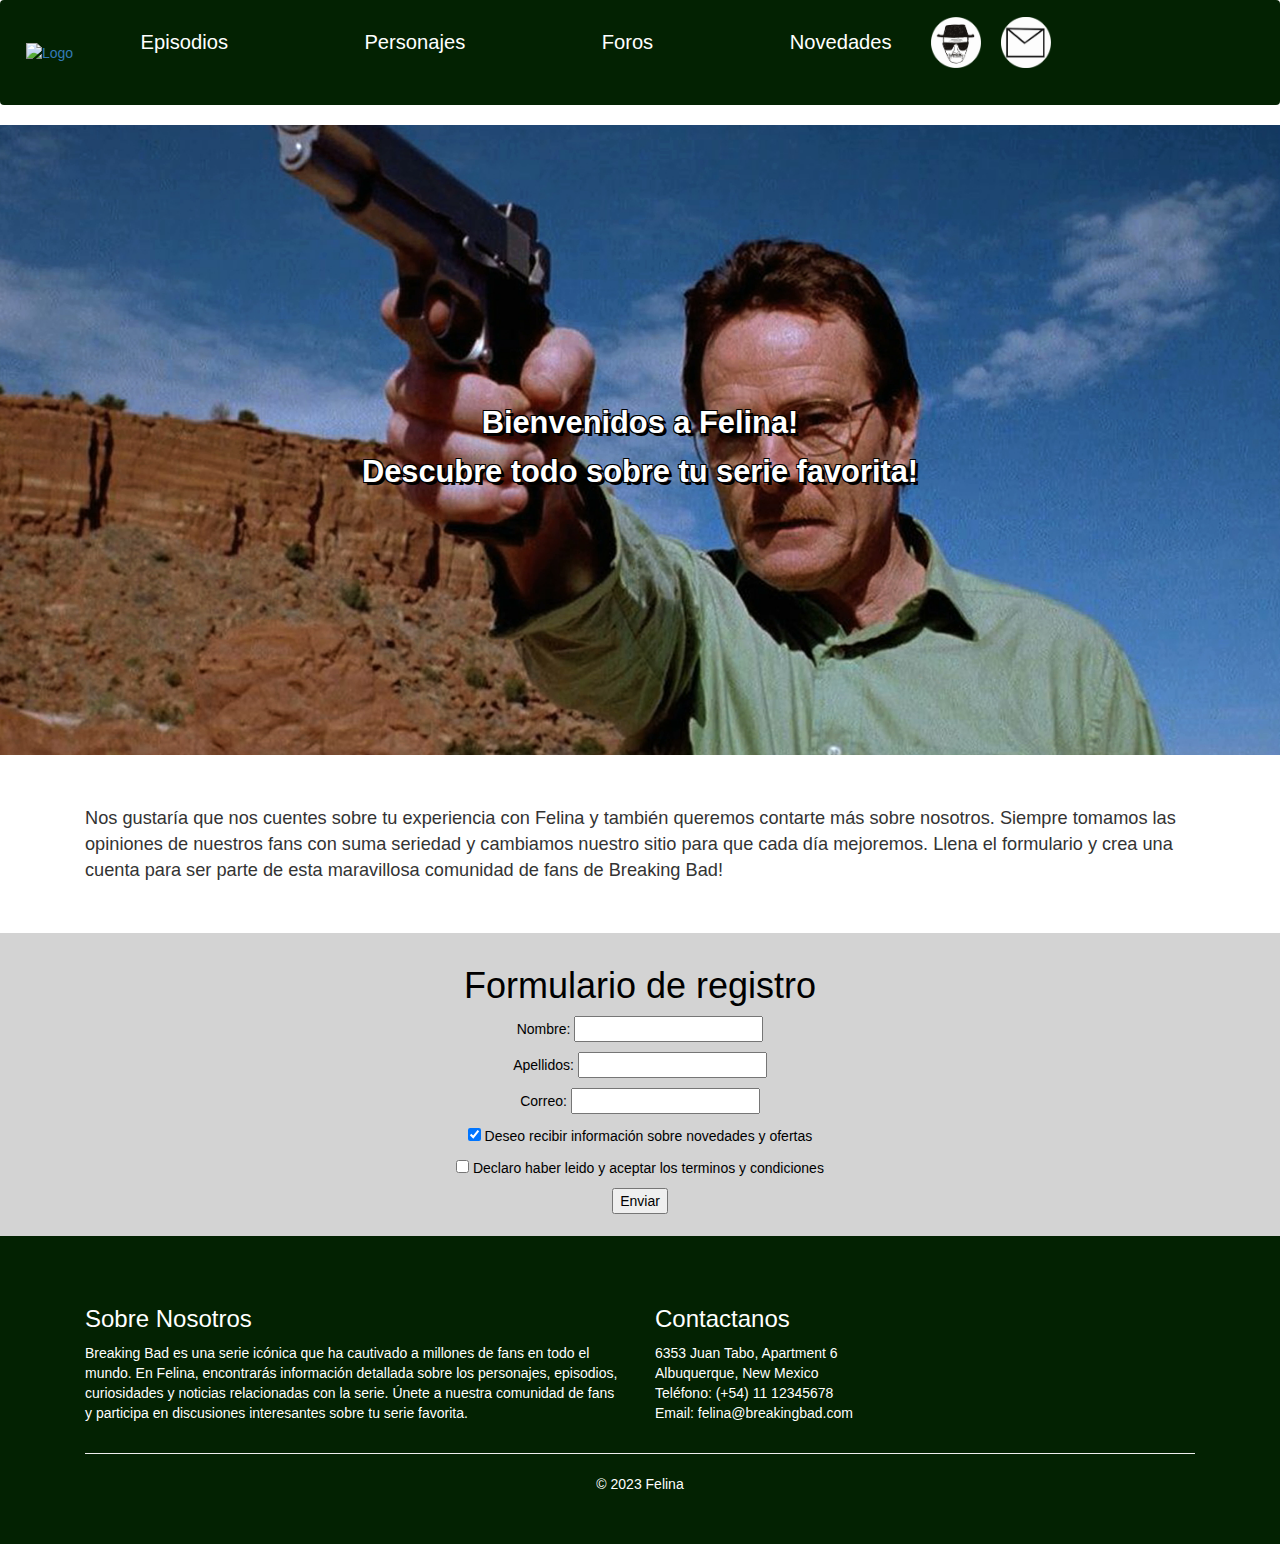
==== Pagina br ba/formulario.html @ f05d7d3e "Add files via upload" ====
<!DOCTYPE html>
<html>
<head>
	<title>Felina: Fans de Breaking Bad</title>
	<link rel="stylesheet" type="text/css" href="index.css">

<meta name="viewport" content="width=device-width, initial-scale=1">
  <link rel="stylesheet" href="./css/index.css">
  <link rel="stylesheet" href="https://cdn.jsdelivr.net/npm/bootstrap@4.3.1/dist/css/bootstrap.min.css" integrity="sha384-ggOyR0iXCbMQv3Xipma34MD+dH/1fQ784/j6cY/iJTQUOhcWr7x9JvoRxT2MZw1T" crossorigin="anonymous">
  <link rel="stylesheet" href="https://maxcdn.bootstrapcdn.com/bootstrap/3.4.1/css/bootstrap.min.css">
  <script src="https://ajax.googleapis.com/ajax/libs/jquery/3.6.4/jquery.min.js"></script>
  <script src="https://maxcdn.bootstrapcdn.com/bootstrap/3.4.1/js/bootstrap.min.js"></script>
</head>


<body>


<!-- Header -->
<nav class="navbar navbar-expand navbar-custom">
  <a class="mx-4 logo" href="index.html"><img src="imagenes/felina.jpg" alt="Logo" width="240"></a>
  <div class="navbar ">
    <ul class="nav-custom">
      <li class="nav-item">
        <a class="nav-link text-white mx-4" href="subpagina1.html">Episodios</a>
      </li>
      <li class="nav-item">
        <a class="nav-link text-white mx-4" href="subpagina2.html">Personajes</a>
      </li>
      <li class="nav-item">
        <a class="nav-link text-white mx-4" href="subpagina3.html">Foros</a>
      </li>
      <li class="nav-item">
        <a class="nav-link text-white mx-4" href="subpagina3.html #novedades">Novedades</a>
      </li>
    </ul>
    	<div class="container_accnotif">
        <a class="nav-link" href="formulario.html" ><img src="imagenes/account.png" alt="Cuenta" width="50"></a>
        <a class="nav-link" href="formulario.html"><img src="imagenes/notifications.png" alt="Notificaciones" width="50"></a>
      </div>
      <div>
</div>
  </div>
</nav>

<nav class="lista">
    <div>
      <div><a href="subpagina1.html">Episodios</a></div>
      <div><a href="subpagina2.html">Personajes</a></div>
      <div><a href="subpagina3.html">Foros</a></div>
      <div><a href="subpagina3.html #novedades">Novedades</a></div>
    </div>
  </nav>



<!-- Imagen Fondo -->
<section class="fondo_parallax">
  <div class="container">
   <h1 class="texto_fondo text-white">Bienvenidos a Felina!</h1>
    <p class="texto_fondo text-white" id="fraseAleatoria"></p>
  </div>
</section>

<script>
   
    var frases = [
      "La página Número 1 para Fans de Breaking Bad!",
      "Todo sobre Breaking Bad!",
      "Descubre todo sobre tu serie favorita!"
    ];

    var indiceAleatorio = Math.floor(Math.random() * 3);
    var fraseAleatoria = frases[indiceAleatorio];
    document.getElementById("fraseAleatoria").innerHTML = fraseAleatoria;

</script>



<!-- formulario texto -->

<div class="container"><p class="texto_registro">Nos gustaría que nos cuentes sobre tu experiencia con Felina y también queremos contarte más sobre nosotros. Siempre tomamos las opiniones de nuestros fans con suma seriedad y cambiamos nuestro sitio para que cada día mejoremos. Llena el formulario y crea una cuenta para ser parte de esta maravillosa comunidad de fans de Breaking Bad!</p></div>
 

<!-- formulario -->
  
  <div class="formulario">
  <h1>Formulario de registro</h1>

  <form action="respuesta.html#respuesta" method="post">
  <p>
  Nombre: <input type="text" name="nombre" required maxlength="50" />
  </p>

  <p>
  Apellidos: <input type="text" name="apellidos" required maxlength="50" />
  </p>

  <p>
  Correo: <input type="email" name="correo" required maxlength="100" />
  </p>

  <p>
  <input type="checkbox" name="info" checked="checked" /> Deseo recibir información sobre novedades y ofertas
  </p>

  <p>
  <input type="checkbox" name="condiciones" required /> Declaro haber leido y aceptar los terminos y condiciones
  </p>

  <p>
  <input type="submit" value="Enviar"/>
  </p>
  </form>
  
  </div>



<!-- Footer -->
<footer class="bg-custom text-white">
  <div class="container">
    <div class="row">
      <div class="col-md-6">
        <h3>Sobre Nosotros</h3>
        <p>Breaking Bad es una serie icónica que ha cautivado a millones de fans en todo el mundo. En Felina, encontrarás información detallada sobre los personajes, episodios, curiosidades y noticias relacionadas con la serie. Únete a nuestra comunidad de fans y participa en discusiones interesantes sobre tu serie favorita.</p>
      </div>

      <div class="col-md-3">
        <h3>Contactanos</h3>
        <ul class="list-unstyled">
          <li>6353 Juan Tabo, Apartment 6</li>
          <li>Albuquerque, New Mexico</li>
          <li>Teléfono: (+54) 11 12345678</li>
          <li>Email: felina@breakingbad.com</li>
        </ul>
      </div>
    </div>
    <hr>
    <p class="text-center">&copy; 2023 Felina</p>
  </div>
</footer>



</body>
</html>
---- Pagina br ba/index.css ----
.nav-custom {
    display: flex;
    list-style-type: none;
    margin: 0;
    padding: 0;
    background-color:  #032202
  }

  .nav-custom .nav-item {
    margin-right: 7rem;
    padding-left:2%;
    font-size: 120%;

  }

.navbar-expand {
    background-color:  #032202
  }

.nav-link:hover {
    background-color: #369457;
  }


.container_accnotif{
  display: flex;
  flex-direction: row;

}

* {
scroll-behavior: smooth;
}

.fondo_parallax {
  background-image: url("imagenes/fondo2.jpg");
  background-attachment: fixed;
  background-position: center;
  background-size: cover;
  height: 70vh;
  display: flex;
  align-items: center;
  text-align: center;
  animation: fade;
  animation-duration: 1s;


}

.fondo_parallax2 {
  background-image: url("imagenes/fondo4.jpg");
  background-attachment: fixed;
  background-position: center;
  background-size: cover;
  height: 70vh;
  display: flex;
  align-items: center;
  text-align: center;
  animation: fade;
  animation-duration: 1s;


}


.fondo_parallax3 {
  background-image: url("imagenes/fondo6.jpg");
  background-attachment: fixed;
  background-position: center;
  background-size: cover;
  height: 70vh;
  display: flex;
  align-items: center;
  text-align: center;
  animation: fade;
  animation-duration: 1s;


}


.fondo_parallax4 {
  background-image: url("imagenes/fondo5.jpg");
  background-attachment: fixed;
  background-position: center;
  background-size: cover;
  height: 70vh;
  display: flex;
  align-items: center;
  text-align: center;
  animation: fade;
  animation-duration: 1s;


}

.nav-link {
  font-size: 120%;
}


.custom-height {
    height: 500px;
  }

.columna1 {
    text-align: center;
    background-color: #369457;
    color:white; 
    animation: arriba;
    animation-duration: 2s;
    display: flex;
  }
  
  .columna1:hover {
    background-color: #032202;

  }

.columna2 {
    text-align: center;
    background-color: #29773E;
    color:white; 
    animation: arriba;
    animation-duration: 2.4s;
  }

  .columna2:hover {
    background-color: #032202;}

.columna3 {
    text-align: center;
    background-color: #1F6032;
    color:white; 
    animation: arriba;
    animation-duration: 2.8s;
  }

.columna3:hover {
    background-color: #032202;}

.columna4 {
    text-align: center;
    background-color: #0D3E10;
    color:white; 
    animation: arriba;
    animation-duration: 3.2s;
  }      

.columna4:hover {
    background-color: #032202;}

.columna5 {
    text-align: center;
    background-color: #093009;
    color:white; 
    animation: arriba;
    animation-duration: 3.6s;
    animation-iteration-count: 1;
  }


  .columna5:hover {
    background-color: #032202;}



.texto_fondo{
  position: relative;
  font-weight: bold;
  font-size: 220%;
  text-shadow:
    -1px -1px 0 #000,  
    1px -1px 0 #000,
    -1px 1px 0 #000,
    3px 3px 0 #000;
    animation-name: arriba, fade;
    animation-duration: 2s;
    animation-iteration-count: 1;

}


@keyframes arriba {
 from { bottom: -100px; }
  to { bottom: 0px; }
}

@keyframes fade {
  0% {
    opacity: 0;
  }
  100% {
    opacity: 1;
  }
}

.container {

  padding-top: 50px; padding-bottom: 40px;

}



.texto_novedades{

  padding-top: 30px;
}

.texto_pizza{

  justify-content: right;
}

.bg-custom {
  background-color: #032202;
}


.carousel {
      max-width: 400px; 
      margin: auto;
    
    }

   
#espacio {
      padding-bottom:3%;
       
    }


::-webkit-scrollbar {
  display: none;
}



.pizarra {
  display: flex;
  justify-content: center;
  padding-bottom: 2%;
}


.tabla {
    display: flex;
    justify-content: center;
    padding-bottom: 4%;
    animation-name: fade;
    animation-duration: 2s;
    animation-iteration-count: 1;

}



.hover-item {
  transition: transform 0.3s; 
}

.hover-item:hover {
  transform: scale(1.2);
}


.icono {
display: block;
width:100%;
}

.formulario {

  color:black;
  text-align: center;
  background-color: lightgrey;
  padding:1%;
}


.texto_registro{

  font-size: 130%;
}

.texto_respuesta{
 padding-bottom: 7%;
 padding-top: 7%;
 background-color: green;
 color:white;
}

/* estilos especificos de pantallas chiquitas */
@media (max-width: 768px) {

.nav-item{
display: none;
}

.container_accnotif{
display: none;
}

.icono {
display: block;
width:100%;
}

.lista{
display: block;
width:100%;
font-size: 200%;
text-align: center;
color:#032202;
}

.texto_novedades{
display:none;

}
.texto_novedades_mobile{
display:block;
padding:5%;
}

#texto_pizza{
display:none;

}

.episodios_mobile{
display:block;
text-align: center;

}


.personajes_mobile{
display:block;
text-align: center;

}

.pizarra{
display:none;
}

.tabla{
display:none;
}



.logo{
padding-left: 15%;
align-items: center;

}

}



/* Estilos para pantallas medianas */
@media (min-width: 768px) and (max-width: 992px) {
  

.icono {
display: none;
width:100%;
}

.lista{
display: none;
width:100%;
}

.texto_novedades_mobile{
display:none;

}

.episodios_mobile{
display:none;

}

.personajes_mobile{
display:none;

}

.logo{
padding-left:0;

}

}




/* Estilos para pantallas grandes */
@media (min-width: 992px) {
  
.icono {
display: none;
width:100%;
}
.lista{
display: none;
width:100%;
}

.texto_novedades_mobile{
display:none;
}


.episodios_mobile{
display:none;

}

.personajes_mobile{
display:none;

}


.logo{
padding-left:0;
align-items: center;

}

}











{}
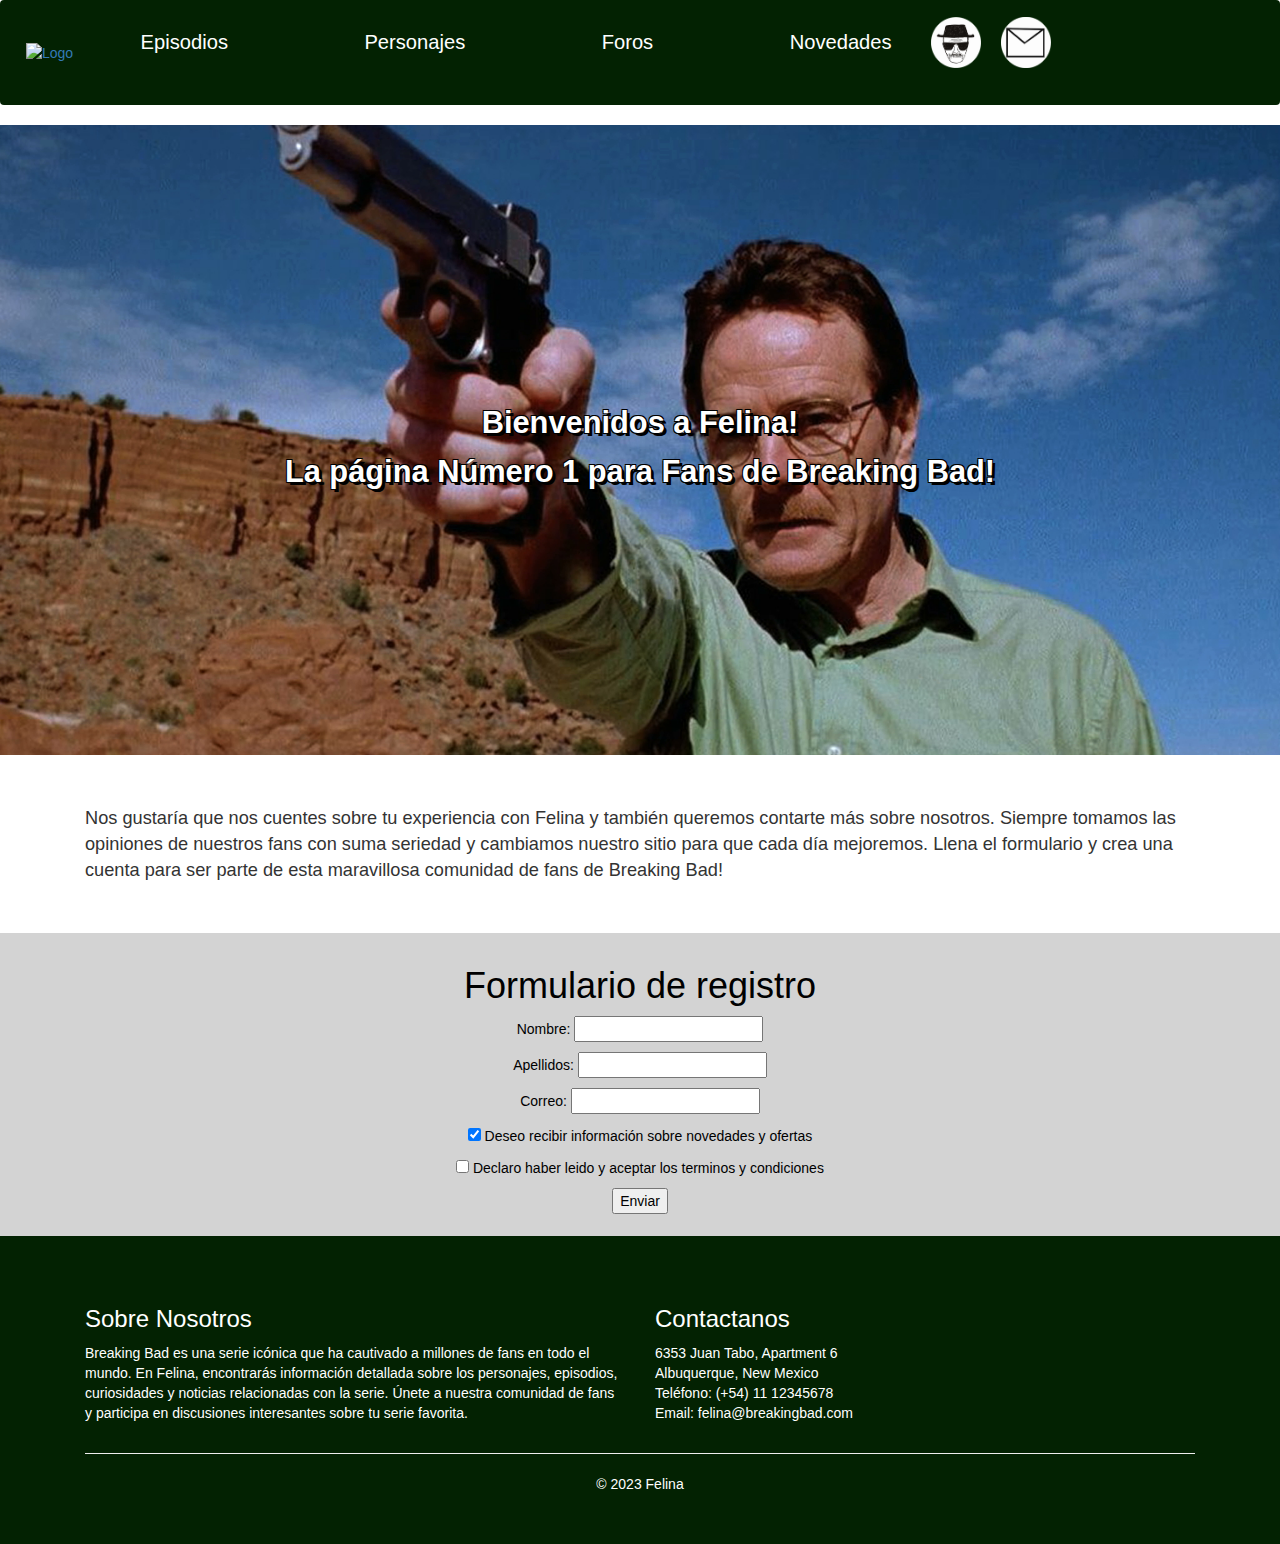
==== commit 7ddab55a: "Update formulario.html" ====
--- a/Pagina br ba/formulario.html
+++ b/Pagina br ba/formulario.html
@@ -18,7 +18,7 @@
 
 <!-- Header -->
 <nav class="navbar navbar-expand navbar-custom">
-  <a class="mx-4 logo" href="index.html"><img src="imagenes/felina.jpg" alt="Logo" width="240"></a>
+  <a class="mx-4 logo" href="index.html"><img src="/imagenes/felina.jpg" alt="Logo" width="240"></a>
   <div class="navbar ">
     <ul class="nav-custom">
       <li class="nav-item">
@@ -145,4 +145,4 @@
 
 
 </body>
-</html>+</html>
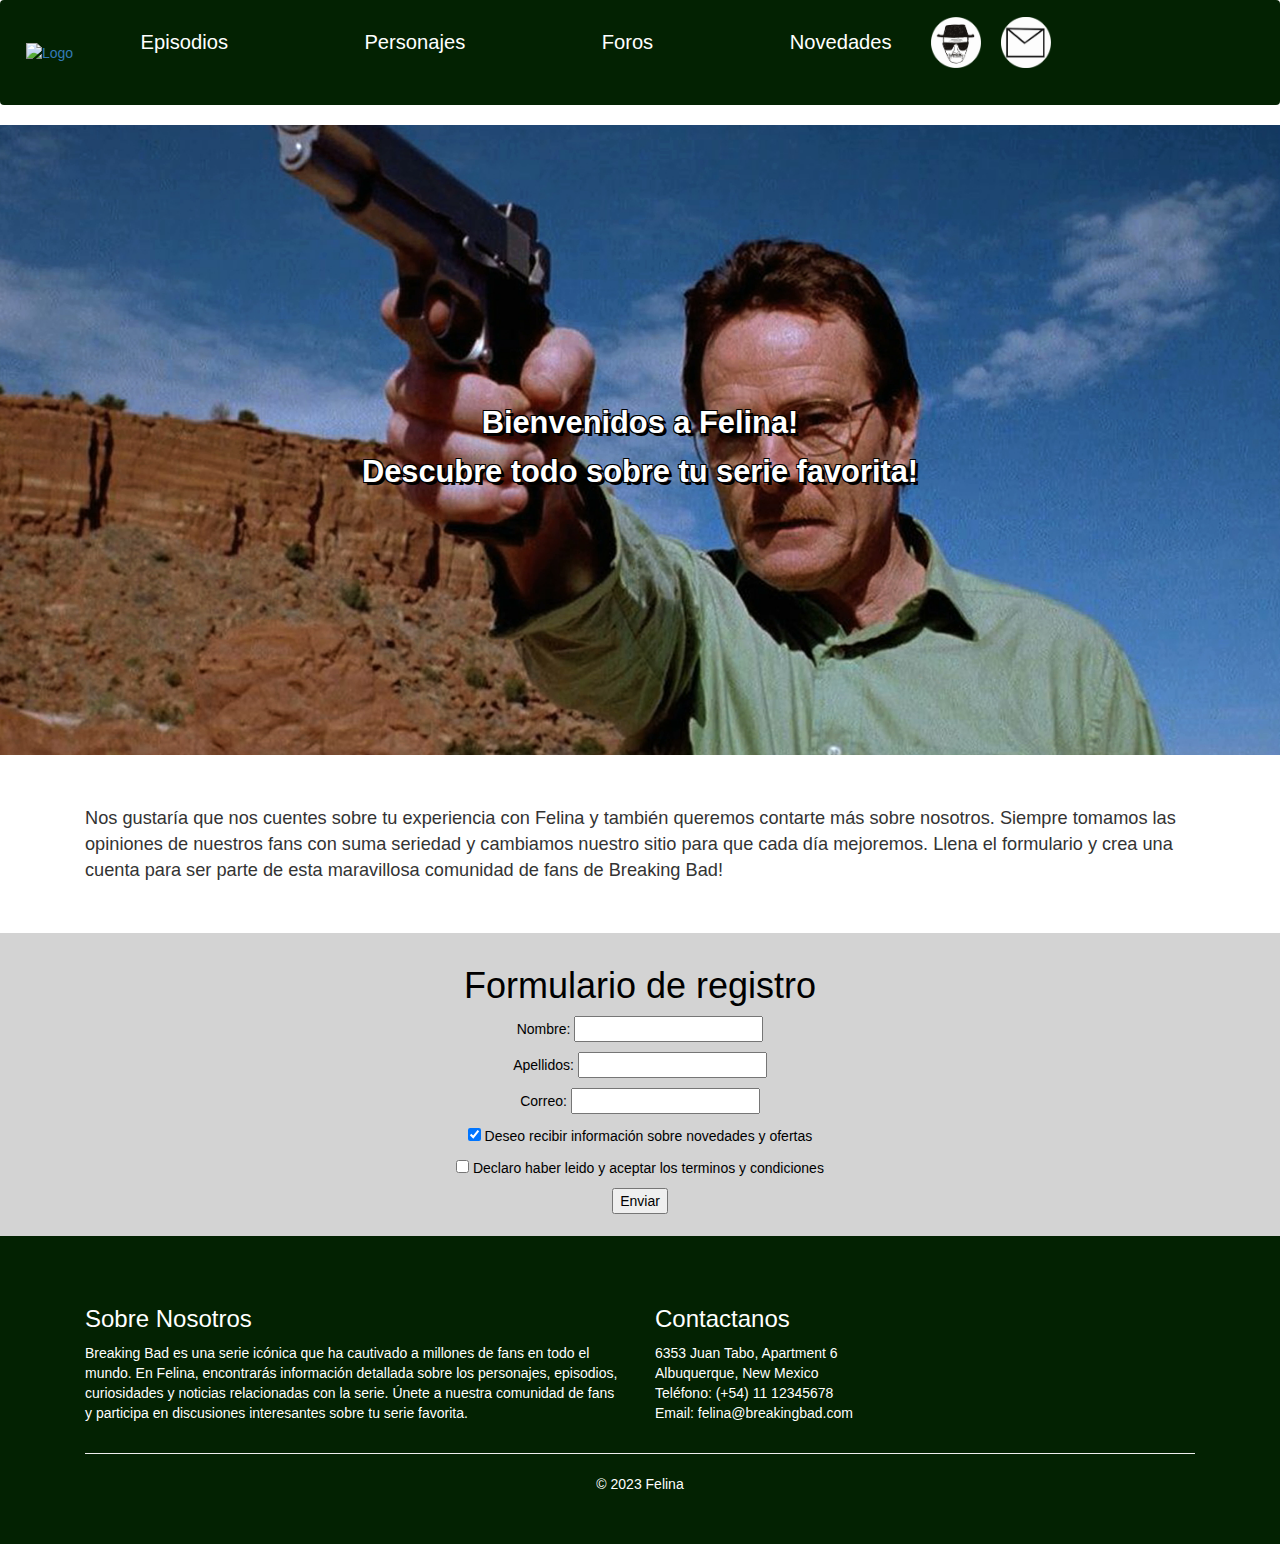
==== commit 1057183a: "Add files via upload" ====
--- a/Pagina br ba/formulario.html
+++ b/Pagina br ba/formulario.html
@@ -18,7 +18,7 @@
 
 <!-- Header -->
 <nav class="navbar navbar-expand navbar-custom">
-  <a class="mx-4 logo" href="index.html"><img src="/imagenes/felina.jpg" alt="Logo" width="240"></a>
+  <a class="mx-4 logo" href="index.html"><img src="./imagenes/felina.jpg" alt="Logo" width="240"></a>
   <div class="navbar ">
     <ul class="nav-custom">
       <li class="nav-item">
@@ -145,4 +145,4 @@
 
 
 </body>
-</html>
+</html>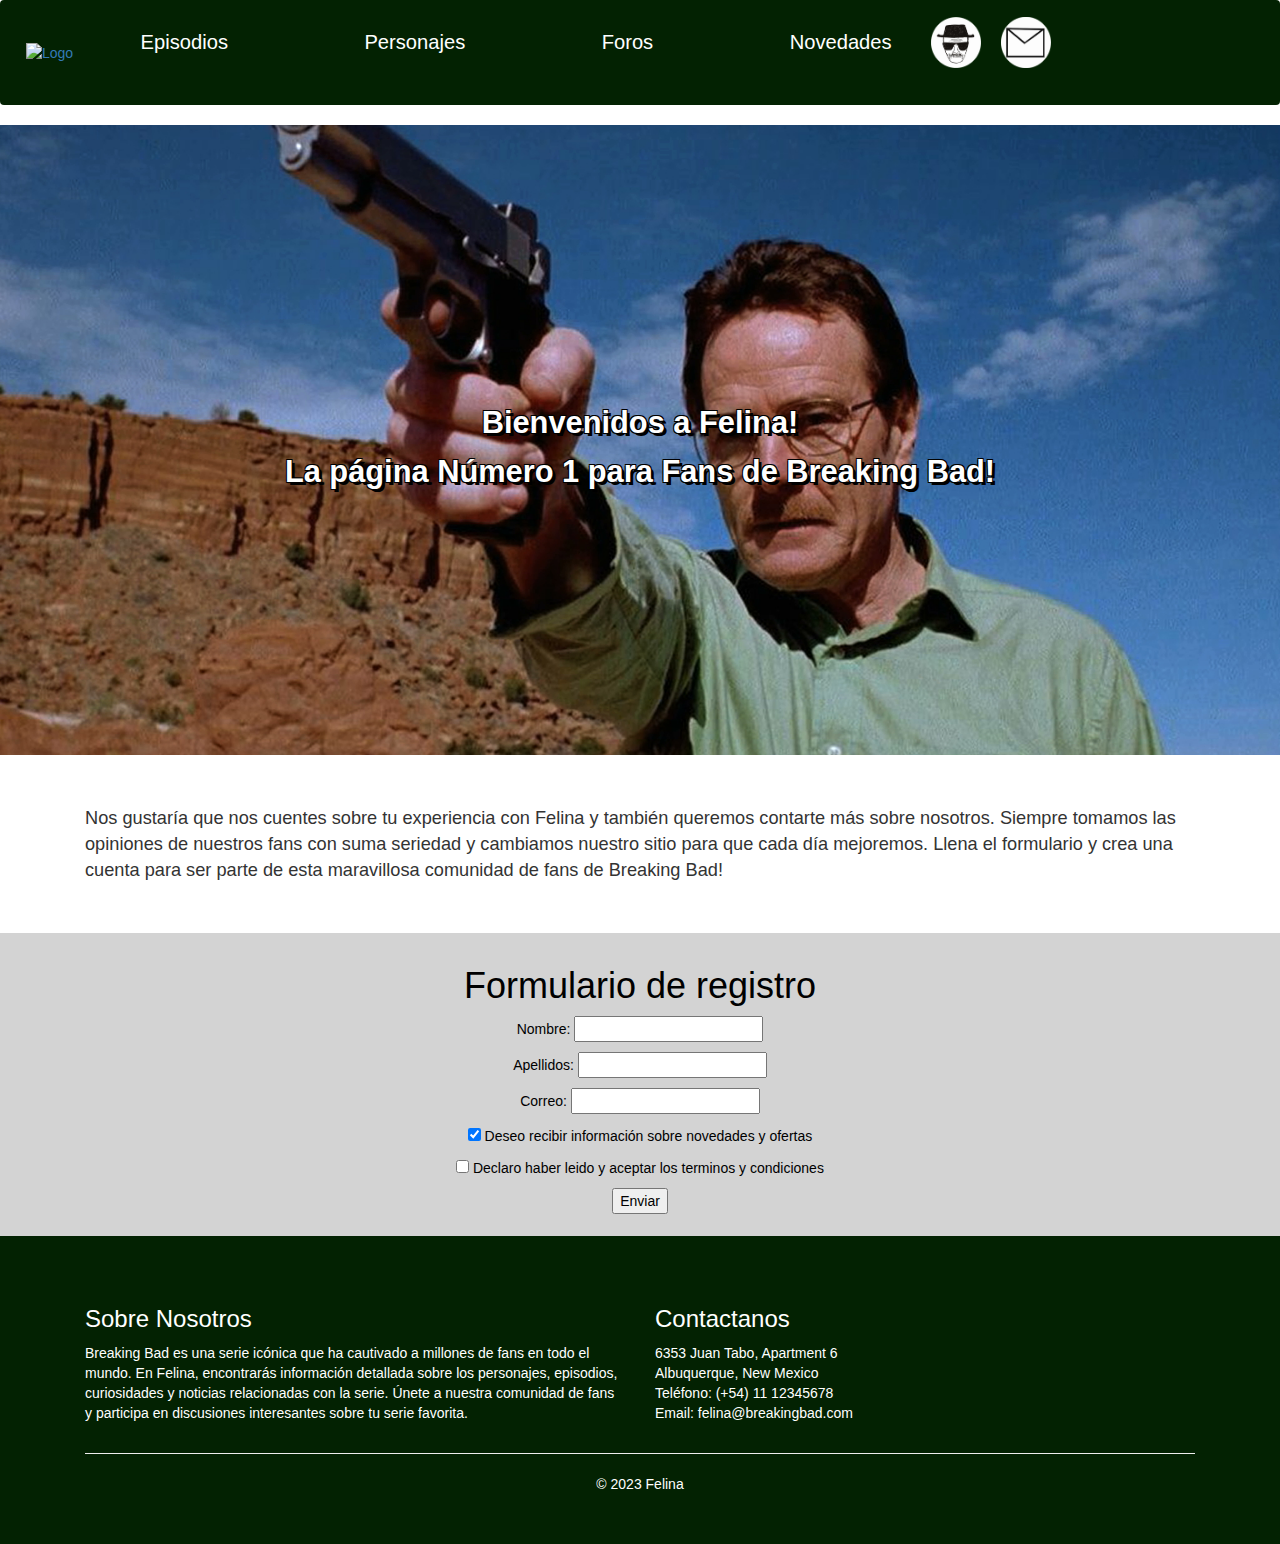
==== commit 0eefa858: "Update formulario.html" ====
--- a/Pagina br ba/formulario.html
+++ b/Pagina br ba/formulario.html
@@ -31,7 +31,7 @@
         <a class="nav-link text-white mx-4" href="subpagina3.html">Foros</a>
       </li>
       <li class="nav-item">
-        <a class="nav-link text-white mx-4" href="subpagina3.html #novedades">Novedades</a>
+        <a class="nav-link text-white mx-4" href="./subpagina3.html#novedades">Novedades</a>
       </li>
     </ul>
     	<div class="container_accnotif">
@@ -145,4 +145,4 @@
 
 
 </body>
-</html>+</html>
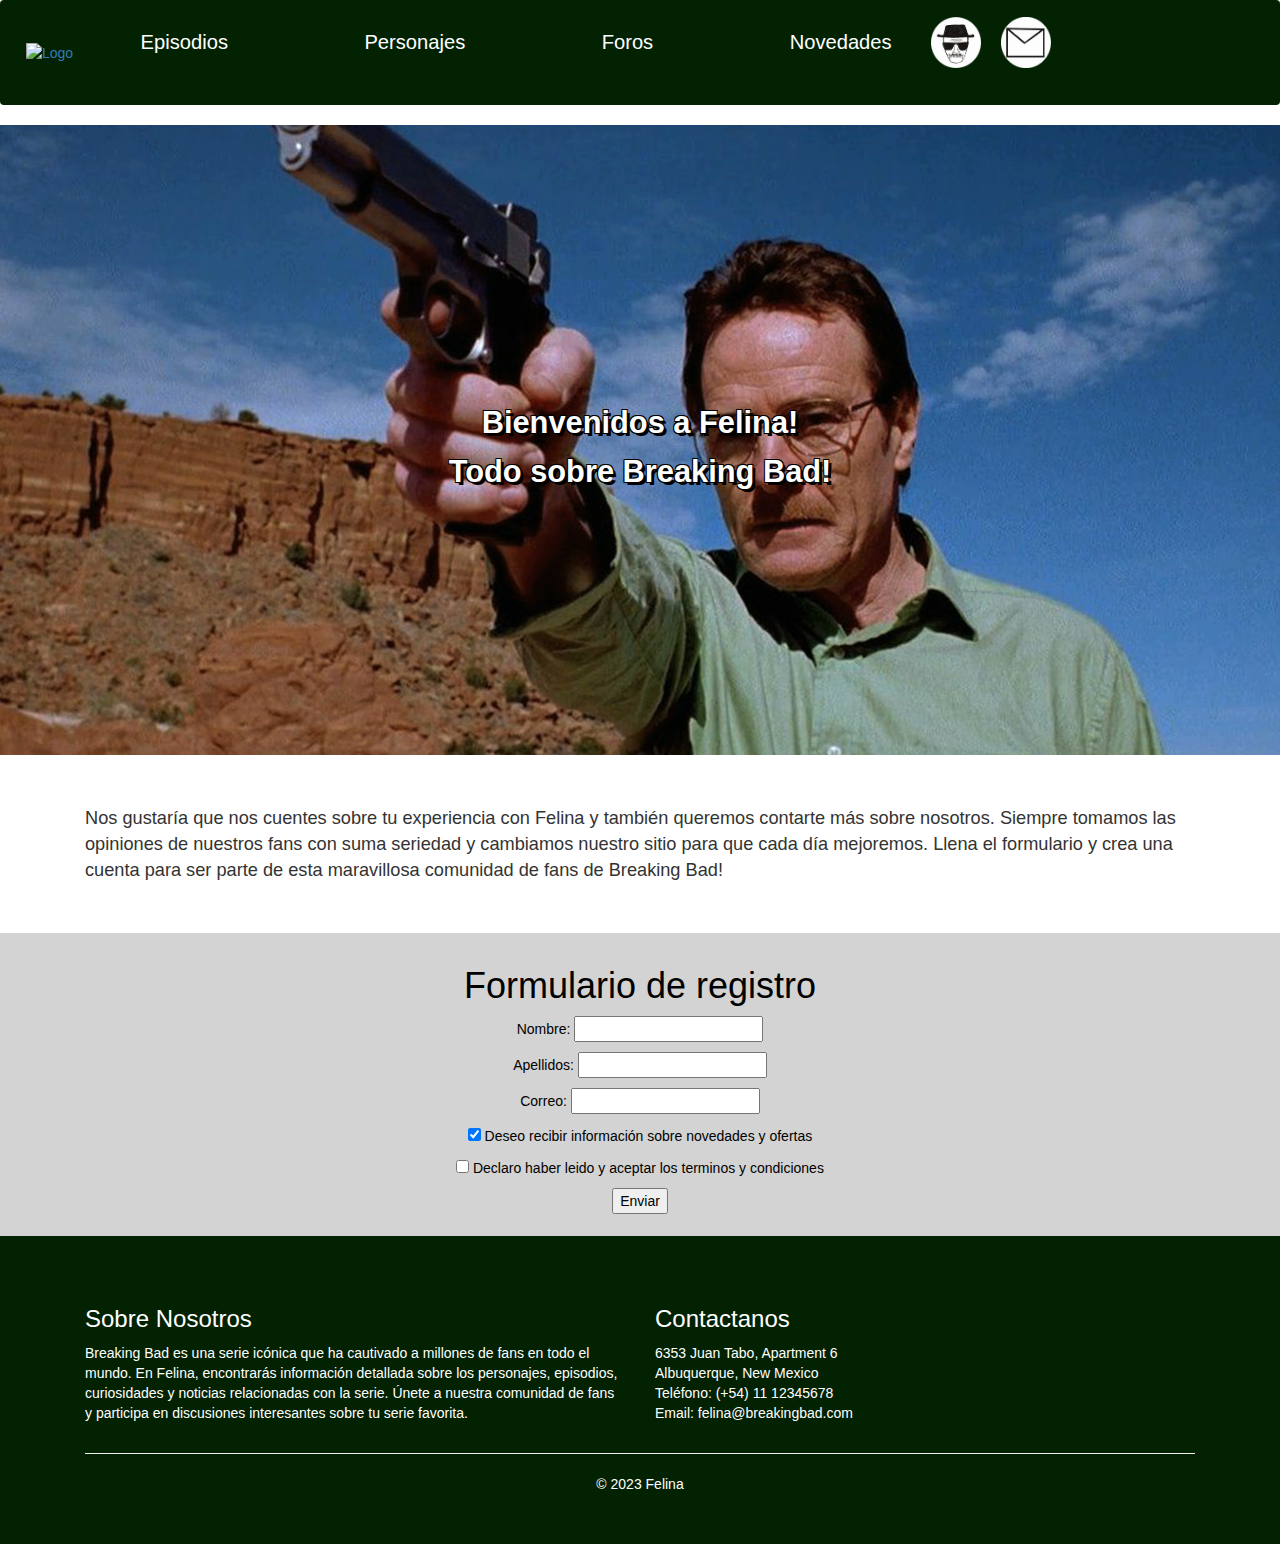
==== commit 060434de: "Update formulario.html" ====
--- a/Pagina br ba/formulario.html
+++ b/Pagina br ba/formulario.html
@@ -48,7 +48,7 @@
       <div><a href="subpagina1.html">Episodios</a></div>
       <div><a href="subpagina2.html">Personajes</a></div>
       <div><a href="subpagina3.html">Foros</a></div>
-      <div><a href="subpagina3.html #novedades">Novedades</a></div>
+      <div><a href="./subpagina3.html#novedades">Novedades</a></div>
     </div>
   </nav>
 
@@ -88,7 +88,7 @@
   <div class="formulario">
   <h1>Formulario de registro</h1>
 
-  <form action="respuesta.html#respuesta" method="post">
+  <form action="./respuesta.html#respuesta" method="post">
   <p>
   Nombre: <input type="text" name="nombre" required maxlength="50" />
   </p>
